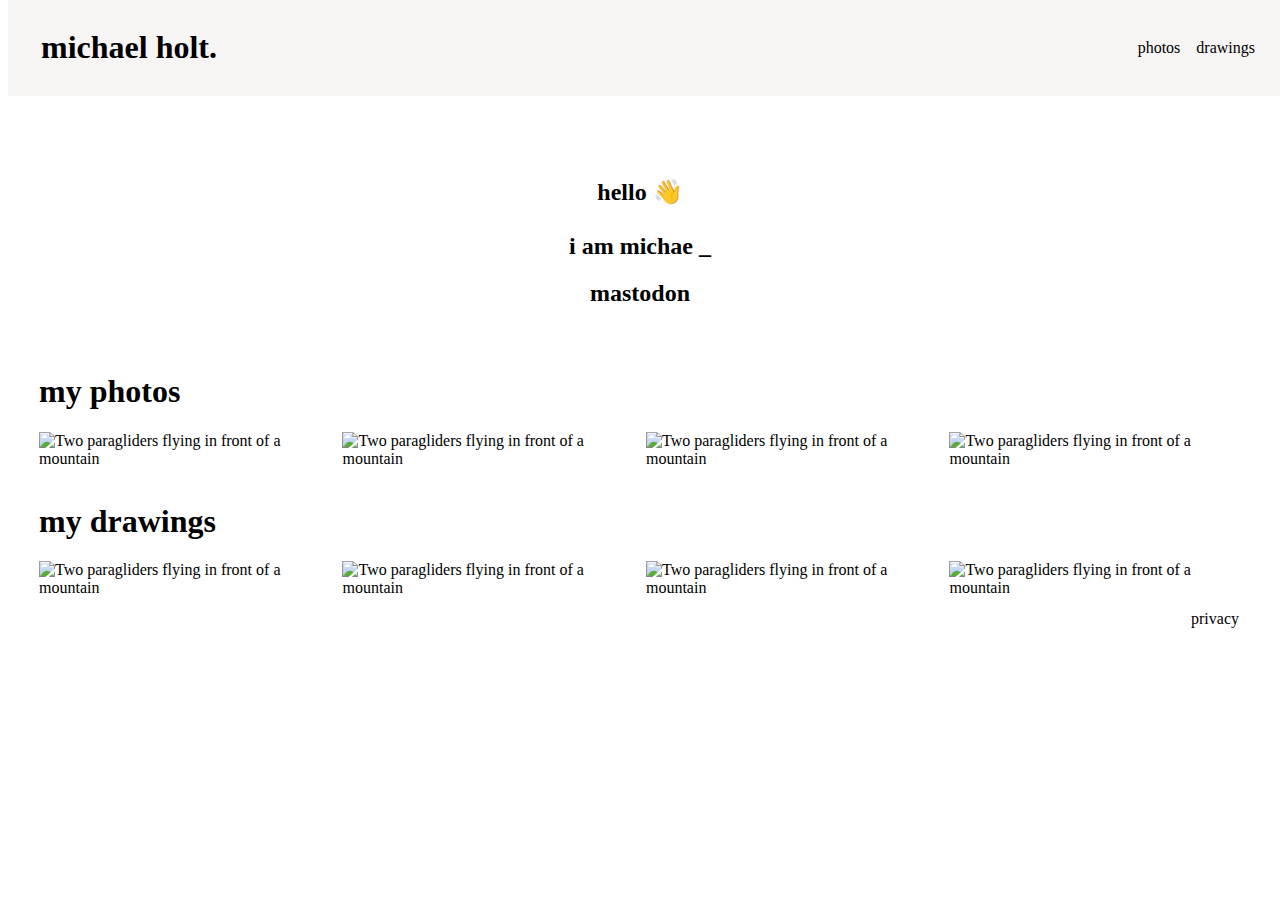
==== index.html @ 5090233c "Add files via upload" ====
<!DOCTYPE html>
<html lang="en">
<head>
    <meta charset="UTF-8">
    <meta http-equiv="X-UA-Compatible" content="IE=edge">
    <meta name="viewport" content="width=device-width, initial-scale=1.0">
    <link rel="stylesheet" href="global.css">
    <link rel="stylesheet" href="home.css">
    <title>Michael Holt</title>
    <link rel="icon" type="image/x-icon" href="favicon.jpeg">
</head>
<body>
    <div class="navbar">
        <h1><a href="#">michael holt.</a></h1>
        <ul>
            <li><a href="#drawings">drawings</a></li>
            <li><a href="#photos">photos</a></li>
          </ul>
    </div>

    <div class="about">
        <h2>hello 👋<br><br>i am <noscript>michael.</noscript>
            <span class="typer" id="main" data-words="michael.,a photographer." data-delay="100" data-deleteDelay="1000"></span>
            <span class="cursor" data-owner="main"></span>
          </h2>
          <script async src="typer.js"></script> <!-- thanks to https://steven.codes/typerjs/ for this! -->
        <h2><a href="https://mas.to/@michaelholt">mastodon</a></h2>
    </div>

    <div id="photos" class="photos">
        <h1>my photos</h2>
        <div class="gallery-responsive">
            <div class="gallery">
            <img src="https://media.mas.to/masto-public/media_attachments/files/109/586/864/087/642/375/original/7d622342bfce9e82.jpg" alt="Two paragliders flying in front of a mountain" width="600" height="400">
            </div>
        </div>
        
        <div class="gallery-responsive">
            <div class="gallery">
            <img src="https://media.mas.to/masto-public/media_attachments/files/109/586/864/087/642/375/original/7d622342bfce9e82.jpg" alt="Two paragliders flying in front of a mountain" width="600" height="400">       
            </div>
        </div>
        <div class="gallery-responsive">
            <div class="gallery">
            <img src="https://media.mas.to/masto-public/media_attachments/files/109/586/864/087/642/375/original/7d622342bfce9e82.jpg" alt="Two paragliders flying in front of a mountain" width="600" height="400">
            </div>
        </div>
        <div class="gallery-responsive">
            <div class="gallery">
            <img src="https://media.mas.to/masto-public/media_attachments/files/109/586/864/087/642/375/original/7d622342bfce9e82.jpg" alt="Two paragliders flying in front of a mountain" width="600" height="400">
            </div>
        </div>
    </div>

    <div id="drawings" class="drawings">
        <h1>my drawings</h2>
            <div class="gallery-responsive">
                <div class="gallery">
                <img src="https://media.mas.to/masto-public/media_attachments/files/109/586/864/087/642/375/original/7d622342bfce9e82.jpg" alt="Two paragliders flying in front of a mountain" width="600" height="400">
                </div>
            </div>
            
            <div class="gallery-responsive">
                <div class="gallery">
                <img src="https://media.mas.to/masto-public/media_attachments/files/109/586/864/087/642/375/original/7d622342bfce9e82.jpg" alt="Two paragliders flying in front of a mountain" width="600" height="400">       
                </div>
            </div>
            <div class="gallery-responsive">
                <div class="gallery">
                <img src="https://media.mas.to/masto-public/media_attachments/files/109/586/864/087/642/375/original/7d622342bfce9e82.jpg" alt="Two paragliders flying in front of a mountain" width="600" height="400">
                </div>
            </div>
            <div class="gallery-responsive">
                <div class="gallery">
                <img src="https://media.mas.to/masto-public/media_attachments/files/109/586/864/087/642/375/original/7d622342bfce9e82.jpg" alt="Two paragliders flying in front of a mountain" width="600" height="400">
                </div>
            </div>
    </div>

    <footer>
        <ul>
            <li><a href="privacy.html">privacy</a></li>
          </ul>
    </footer>
</body>
</html>
---- global.css ----
a{
    text-decoration: none;
    color: black;
}
a:hover{
    text-decoration: underline;
}

.navbar {
    margin: 0;
    padding: 0;
    position: fixed;
    top: 0;
    width: 100%;
    background: rgb(247, 244, 244);

}
.navbar h1{
    padding-left: 25px;
    float: left;
}
.navbar ul{
    padding-top: 15px;
    padding-right: 25px;
    list-style-type: none;
}
.navbar li{
    float: right;
    display: inline;
}
.navbar a {
    display: block;
    padding: 8px;
}

footer{
    margin: 0;
    padding: 0;
    bottom: 0;
    width: 100%;
    background: rgb(247, 244, 244);
    padding-right: 25px;
}
footer ul{
    list-style-type: none;
}
footer li{
    float: right;
    display: inline;
}
footer a {
    display: block;
    padding: 8px;
}
---- home.css ----
.about {
    padding-top: 150px;
    text-align: center;
}

.photos h1{
    padding-left: 6px;
}
.photos{
    padding: 25px;
}
div.gallery img {
    width: 100%;
    height: auto;
}
*{
    box-sizing: border-box;
}
.gallery-responsive {
    padding: 0 6px;
    float: left;
    width: 24.99999%;
}
@media only screen and (max-width: 700px) {
    .gallery-responsive {
      width: 49.99999%;
      margin: 6px 0;
    }
}
@media only screen and (max-width: 500px) {
    .gallery-responsive {
      width: 100%;
    }
}

.drawings{
    padding: 25px;
}
.drawings h1{
    padding-left: 6px;
}
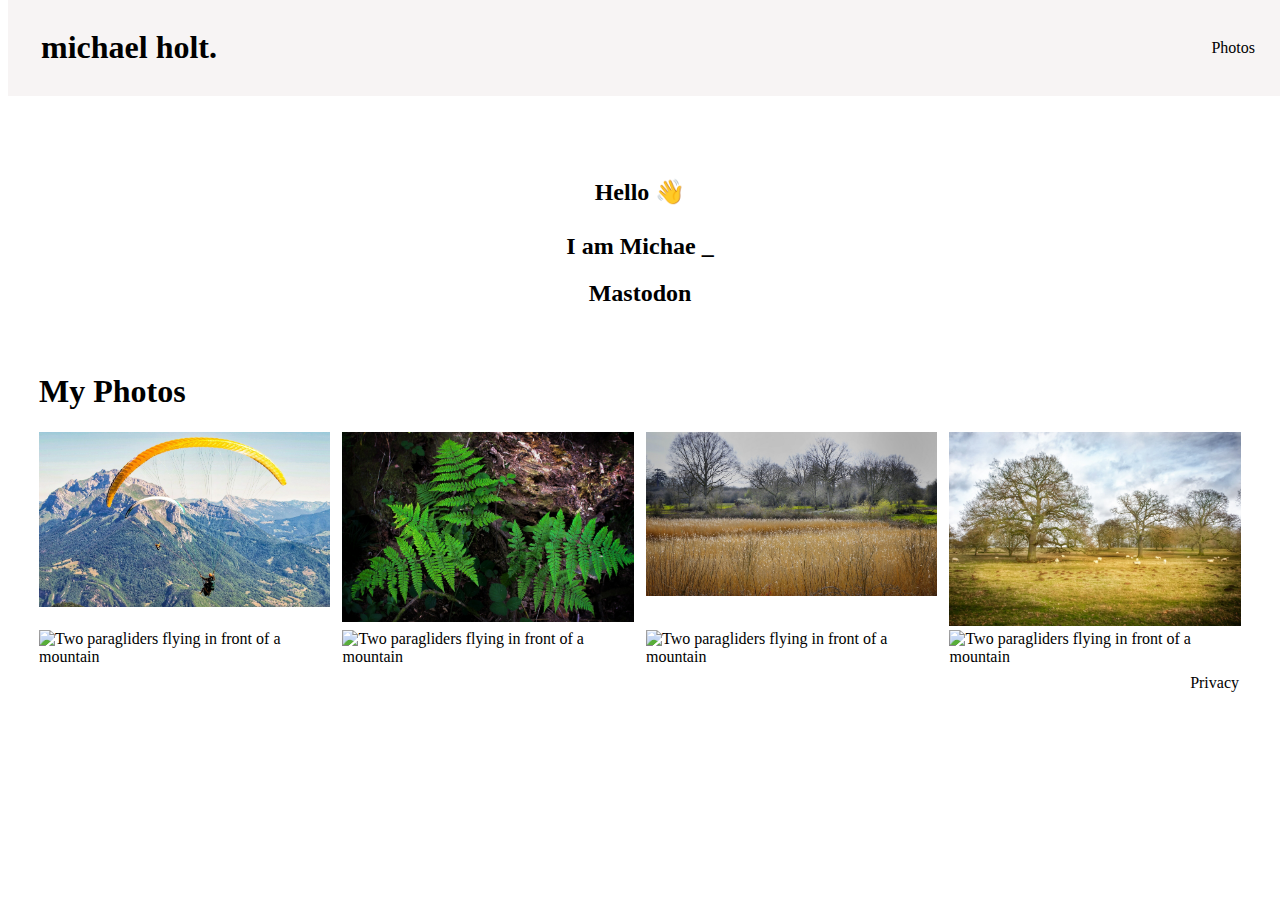
==== commit 585eeae6: "updates" ====
--- a/index.html
+++ b/index.html
@@ -13,73 +13,95 @@
     <div class="navbar">
         <h1><a href="#">michael holt.</a></h1>
         <ul>
-            <li><a href="#drawings">drawings</a></li>
-            <li><a href="#photos">photos</a></li>
+            <!-- <li><a href="#drawings">drawings</a></li> -->
+            <li><a href="photos.html">Photos</a></li>
           </ul>
     </div>
 
     <div class="about">
-        <h2>hello 👋<br><br>i am <noscript>michael.</noscript>
-            <span class="typer" id="main" data-words="michael.,a photographer." data-delay="100" data-deleteDelay="1000"></span>
+        <h2>Hello 👋<br><br>I am <noscript>Michael.</noscript>
+            <span class="typer" id="main" data-words="Michael.,a photographer." data-delay="100" data-deleteDelay="1000"></span>
             <span class="cursor" data-owner="main"></span>
           </h2>
           <script async src="typer.js"></script> <!-- thanks to https://steven.codes/typerjs/ for this! -->
-        <h2><a href="https://mas.to/@michaelholt">mastodon</a></h2>
+        <h2><a href="https://mas.to/@michaelholt">Mastodon</a></h2>
     </div>
 
     <div id="photos" class="photos">
-        <h1>my photos</h2>
+        <h1><a href="photos.html">My Photos</a></h2>
         <div class="gallery-responsive">
             <div class="gallery">
-            <img src="https://media.mas.to/masto-public/media_attachments/files/109/586/864/087/642/375/original/7d622342bfce9e82.jpg" alt="Two paragliders flying in front of a mountain" width="600" height="400">
+                <a href="https://michaelspics.github.io/pictures/photo1.jpeg" target="_blank"><img src="pictures/photo1.jpeg" alt="Two paragliders flying in front of a mountain" width="600" height="400"></a>
             </div>
         </div>
         
         <div class="gallery-responsive">
             <div class="gallery">
-            <img src="https://media.mas.to/masto-public/media_attachments/files/109/586/864/087/642/375/original/7d622342bfce9e82.jpg" alt="Two paragliders flying in front of a mountain" width="600" height="400">       
+            <a href="https://michaelspics.github.io/pictures/photo2.jpeg" target="_blank"><img src="pictures/photo2.jpeg" alt="Two paragliders flying in front of a mountain" width="600" height="400"></a>
             </div>
         </div>
         <div class="gallery-responsive">
             <div class="gallery">
-            <img src="https://media.mas.to/masto-public/media_attachments/files/109/586/864/087/642/375/original/7d622342bfce9e82.jpg" alt="Two paragliders flying in front of a mountain" width="600" height="400">
+                <a href="https://michaelspics.github.io/pictures/photo3.jpeg" target="_blank"><img src="pictures/photo3.jpeg" alt="Two paragliders flying in front of a mountain" width="600" height="400"></a>
             </div>
         </div>
         <div class="gallery-responsive">
             <div class="gallery">
-            <img src="https://media.mas.to/masto-public/media_attachments/files/109/586/864/087/642/375/original/7d622342bfce9e82.jpg" alt="Two paragliders flying in front of a mountain" width="600" height="400">
+                <a href="https://michaelspics.github.io/pictures/photo4.jpeg" target="_blank"><img src="pictures/photo4.jpeg" alt="Two paragliders flying in front of a mountain" width="600" height="400"></a>
+            </div>
+        </div>
+
+        <div class="gallery-responsive">
+            <div class="gallery">
+                <a href="https://michaelspics.github.io/pictures/photo5.jpeg" target="_blank"><img src="pictures/photo5.jpeg" alt="Two paragliders flying in front of a mountain" width="600" height="400"></a>
+            </div>
+        </div>
+        
+        <div class="gallery-responsive">
+            <div class="gallery">
+                <a href="https://michaelspics.github.io/pictures/photo6.jpeg" target="_blank"><img src="pictures/photo6.jpeg" alt="Two paragliders flying in front of a mountain" width="600" height="400"></a>      
+            </div>
+        </div>
+        <div class="gallery-responsive">
+            <div class="gallery">
+                <a href="https://michaelspics.github.io/pictures/photo7.jpeg" target="_blank"><img src="pictures/photo7.jpeg" alt="Two paragliders flying in front of a mountain" width="600" height="400"></a>
+            </div>
+        </div>
+        <div class="gallery-responsive">
+            <div class="gallery">
+                <a href="https://michaelspics.github.io/pictures/photo8.jpeg" target="_blank"><img src="pictures/photo8.jpeg" alt="Two paragliders flying in front of a mountain" width="600" height="400"></a>
             </div>
         </div>
     </div>
 
-    <div id="drawings" class="drawings">
+    <!-- <div id="drawings" class="drawings">
         <h1>my drawings</h2>
             <div class="gallery-responsive">
                 <div class="gallery">
-                <img src="https://media.mas.to/masto-public/media_attachments/files/109/586/864/087/642/375/original/7d622342bfce9e82.jpg" alt="Two paragliders flying in front of a mountain" width="600" height="400">
+                <img src="pictures/drawing1.jpeg" alt="Two paragliders flying in front of a mountain" width="600" height="400">
                 </div>
             </div>
             
             <div class="gallery-responsive">
                 <div class="gallery">
-                <img src="https://media.mas.to/masto-public/media_attachments/files/109/586/864/087/642/375/original/7d622342bfce9e82.jpg" alt="Two paragliders flying in front of a mountain" width="600" height="400">       
+                <img src="pictures/drawing2.jpeg" alt="Two paragliders flying in front of a mountain" width="600" height="400">       
                 </div>
             </div>
             <div class="gallery-responsive">
                 <div class="gallery">
-                <img src="https://media.mas.to/masto-public/media_attachments/files/109/586/864/087/642/375/original/7d622342bfce9e82.jpg" alt="Two paragliders flying in front of a mountain" width="600" height="400">
+                <img src="pictures/drawing3.jpeg" alt="Two paragliders flying in front of a mountain" width="600" height="400">
                 </div>
             </div>
             <div class="gallery-responsive">
                 <div class="gallery">
-                <img src="https://media.mas.to/masto-public/media_attachments/files/109/586/864/087/642/375/original/7d622342bfce9e82.jpg" alt="Two paragliders flying in front of a mountain" width="600" height="400">
+                <img src="pictures/drawing4.jpeg" alt="Two paragliders flying in front of a mountain" width="600" height="400">
                 </div>
-            </div>
+            </div> -->
     </div>
 
     <footer>
         <ul>
-            <li><a href="privacy.html">privacy</a></li>
+            <li><a href="privacy.html">Privacy</a></li>
           </ul>
     </footer>
 </body>
